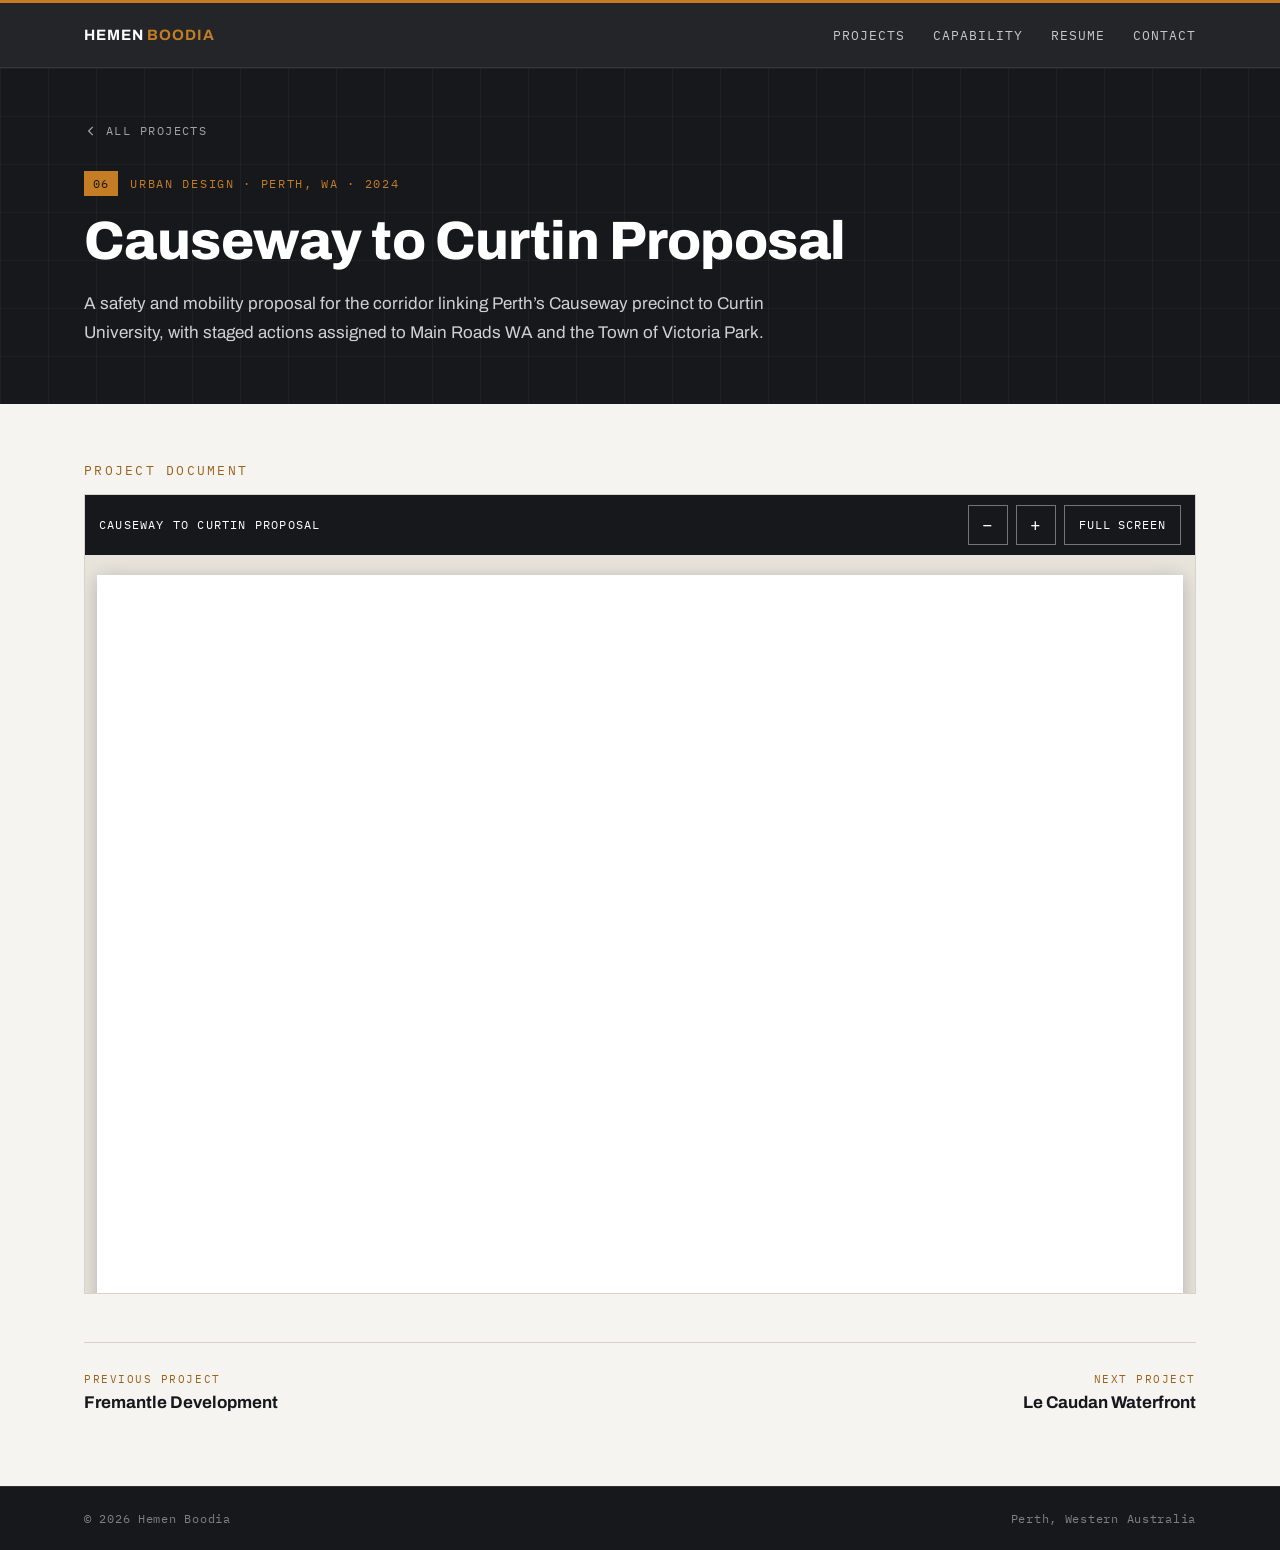
==== projects/causeway-to-curtin-proposal/index.html @ cf230ce2 "Add a dedicated page for each project Eight project pages under projects/<slug>/ with the document r" ====
<!DOCTYPE html>
<html lang="en">
<head>
<meta charset="UTF-8">
<meta name="viewport" content="width=device-width, initial-scale=1.0">
<title>Causeway to Curtin Proposal | Hemen Boodia</title>
<meta name="description" content="A safety and mobility proposal for the corridor linking Perth's Causeway precinct to Curtin University, with staged actions assigned to Main Roads WA and the Town of Victoria Park.">
<meta property="og:title" content="Causeway to Curtin Proposal | Hemen Boodia">
<meta property="og:description" content="A safety and mobility proposal for the corridor linking Perth's Causeway precinct to Curtin University, with staged actions assigned to Main Roads WA and the Town of Victoria Park.">
<meta property="og:type" content="article">
<link rel="icon" href="data:image/svg+xml,%3Csvg xmlns='http://www.w3.org/2000/svg' viewBox='0 0 32 32'%3E%3Crect width='32' height='32' fill='%2316181c'/%3E%3Cpath d='M8 24V10l8-4 8 4v14' stroke='%23c47d24' stroke-width='2.5' fill='none'/%3E%3C/svg%3E">
<link rel="preconnect" href="https://fonts.googleapis.com">
<link rel="preconnect" href="https://fonts.gstatic.com" crossorigin>
<link href="https://fonts.googleapis.com/css2?family=Archivo:wght@400;500;600;700;800&family=IBM+Plex+Mono:wght@400;500&display=swap" rel="stylesheet">
<link rel="stylesheet" href="../../assets/project.css">
</head>
<body>

<header class="nav">
  <div class="wrap nav-inner">
    <a class="nav-name" href="../../index.html">Hemen<span>&nbsp;Boodia</span></a>
    <button class="nav-toggle" id="nav-toggle" aria-expanded="false" aria-controls="site-menu" aria-label="Menu">
      <span></span><span></span><span></span>
    </button>
    <nav class="links" id="site-menu" aria-label="Site">
      <a href="../../index.html#projects">Projects</a>
      <a href="../../index.html#about">Capability</a>
      <a class="doc-link" href="../../assets/Hemen_Boodia_Resume.pdf"
         data-doc-title="Resume, Hemen Boodia"
         data-download="../../assets/Hemen_Boodia_Resume.pdf"
         data-download-label="Download resume">Resume</a>
      <a href="../../index.html#contact">Contact</a>
    </nav>
  </div>
</header>

<main>
  <section class="p-hero" aria-label="Project">
    <div class="wrap">
      <a class="back" href="../../index.html#projects">
        <svg width="14" height="14" viewBox="0 0 24 24" fill="none" stroke="currentColor" stroke-width="2.2" aria-hidden="true"><path d="M15 5l-7 7 7 7"/></svg>
        All projects
      </a>
      <p class="p-tag"><span class="p-no">06</span> Urban Design &middot; Perth, WA &middot; 2024</p>
      <h1>Causeway to Curtin Proposal</h1>
      <p class="lede">A safety and mobility proposal for the corridor linking Perth&rsquo;s Causeway precinct to Curtin University, with staged actions assigned to Main Roads WA and the Town of Victoria Park.</p>
    </div>
  </section>

  <section class="p-main" aria-label="Project content">
    <div class="wrap">
      <div>
        <p class="block-title">Project document</p>
        <div class="doc-panel" data-doc="../../assets/docs/causeway-to-curtin.pdf">
          <div class="doc-toolbar">
            <span class="dt-title">Causeway to Curtin Proposal<span class="dt-count"></span></span>
            <div class="dt-tools">
              <button class="dt-btn dt-zoom-out" aria-label="Zoom out">&minus;</button>
              <button class="dt-btn dt-zoom-in" aria-label="Zoom in">+</button>
              <button class="dt-btn wide dt-fullscreen" aria-label="View document full screen">Full screen</button>
            </div>
          </div>
          <p class="doc-status">Loading document&hellip;</p>
          <div class="doc-pages"></div>
        </div>
      </div>
      <nav class="p-nav" aria-label="Other projects">
        <a class="prev" href="../fremantle-development/"><span class="lbl">Previous project</span><span class="ttl">Fremantle Development</span></a>
        <a class="next" href="../le-caudan-waterfront/"><span class="lbl">Next project</span><span class="ttl">Le Caudan Waterfront</span></a>
      </nav>
    </div>
  </section>
</main>

<footer>
  <div class="wrap">
    <span>&copy; 2026 Hemen Boodia</span>
    <span>Perth, Western Australia</span>
  </div>
</footer>

<div class="doc-viewer" id="doc-viewer" role="dialog" aria-modal="true" aria-label="Document viewer">
  <div class="dv-bar">
    <span class="dv-title" id="dv-title">Document</span>
    <div class="dv-tools">
      <button class="dv-zoom" id="dv-zoom-out" aria-label="Zoom out">&minus;</button>
      <button class="dv-zoom" id="dv-zoom-in" aria-label="Zoom in">+</button>
      <button class="dv-close" id="dv-close" aria-label="Close document">&#10005;</button>
    </div>
  </div>
  <div class="dv-scroll" id="dv-scroll">
    <p class="dv-status" id="dv-status">Loading document&hellip;</p>
    <div class="dv-pages" id="dv-pages"></div>
  </div>
  <a class="dv-dl" id="dv-dl" download hidden>
    <svg width="13" height="13" viewBox="0 0 24 24" fill="none" stroke="currentColor" stroke-width="2" aria-hidden="true"><path d="M12 3v12"/><path d="m7 11 5 5 5-5"/><path d="M4 21h16"/></svg>
    <span id="dv-dl-label">Download</span>
  </a>
</div>

<script type="module" src="../../assets/project.js"></script>
</body>
</html>
---- assets/project.css ----
/* Project page styles. Shares the home page design tokens. */
:root {
  --ink: #16181c;
  --ink-soft: #3a3e45;
  --paper: #f6f4f0;
  --card: #ffffff;
  --line: #d8d3ca;
  --accent: #c47d24;
  --accent-dark: #9c621a;
  --mono: "IBM Plex Mono", ui-monospace, monospace;
  --sans: "Archivo", system-ui, -apple-system, "Segoe UI", sans-serif;
}
* { margin: 0; padding: 0; box-sizing: border-box; }
html { scroll-behavior: smooth; }
@media (prefers-reduced-motion: reduce) {
  html { scroll-behavior: auto; }
  *, *::before, *::after { transition: none !important; animation: none !important; }
}
body {
  font-family: var(--sans);
  background: var(--paper);
  color: var(--ink);
  line-height: 1.6;
  -webkit-font-smoothing: antialiased;
}
img { max-width: 100%; display: block; }
a { color: inherit; }
.wrap { max-width: 1160px; margin: 0 auto; padding: 0 24px; }

/* ---------- Nav ---------- */
header.nav {
  position: sticky; top: 0; z-index: 50;
  background: rgba(22, 24, 28, 0.94);
  backdrop-filter: blur(8px);
  border-bottom: 1px solid rgba(255,255,255,0.08);
  border-top: 3px solid var(--accent);
}
.nav-inner { display: flex; align-items: center; justify-content: space-between; height: 64px; }
.nav-name {
  color: #fff; text-decoration: none;
  font-weight: 700; letter-spacing: 0.06em; font-size: 15px;
  text-transform: uppercase; white-space: nowrap;
}
.nav-name span { color: var(--accent); }
nav.links { display: flex; gap: 28px; }
nav.links a {
  color: rgba(255,255,255,0.75); text-decoration: none;
  font-family: var(--mono); font-size: 12.5px; letter-spacing: 0.08em;
  text-transform: uppercase;
  transition: color 0.15s;
}
nav.links a:hover, nav.links a:focus-visible { color: var(--accent); }
.nav-toggle {
  display: none;
  width: 44px; height: 44px; flex: none;
  background: none; border: 1px solid rgba(255,255,255,0.35);
  cursor: pointer; padding: 0;
  align-items: center; justify-content: center; flex-direction: column; gap: 5px;
}
.nav-toggle span { display: block; width: 20px; height: 2px; background: #fff; transition: transform 0.2s, opacity 0.2s; }
.nav-toggle:hover, .nav-toggle:focus-visible { border-color: var(--accent); }
.nav-toggle[aria-expanded="true"] span:nth-child(1) { transform: translateY(7px) rotate(45deg); }
.nav-toggle[aria-expanded="true"] span:nth-child(2) { opacity: 0; }
.nav-toggle[aria-expanded="true"] span:nth-child(3) { transform: translateY(-7px) rotate(-45deg); }
@media (max-width: 680px) {
  .wrap { padding: 0 18px; }
  .nav-toggle { display: flex; }
  nav.links {
    display: none;
    position: absolute; top: 100%; left: 0; right: 0;
    flex-direction: column; gap: 0;
    background: rgba(22, 24, 28, 0.98);
    border-bottom: 1px solid rgba(255,255,255,0.15);
    padding: 4px 0 10px;
  }
  nav.links.open { display: flex; }
  nav.links a { font-size: 14px; letter-spacing: 0.08em; padding: 15px 24px; border-top: 1px solid rgba(255,255,255,0.08); }
  nav.links a:first-child { border-top: none; }
}

/* ---------- Project header ---------- */
.p-hero {
  background:
    linear-gradient(rgba(255,255,255,0.035) 1px, transparent 1px),
    linear-gradient(90deg, rgba(255,255,255,0.035) 1px, transparent 1px),
    var(--ink);
  background-size: 48px 48px, 48px 48px, auto;
  color: #fff;
  padding: 52px 0 56px;
}
.p-hero .back {
  display: inline-flex; align-items: center; gap: 8px;
  font-family: var(--mono); font-size: 12px; letter-spacing: 0.12em; text-transform: uppercase;
  color: rgba(255,255,255,0.6); text-decoration: none; margin-bottom: 30px;
  transition: color 0.15s;
}
.p-hero .back:hover, .p-hero .back:focus-visible { color: var(--accent); }
.p-hero .back svg { flex: none; }
.p-hero .p-tag {
  font-family: var(--mono); font-size: 12px; letter-spacing: 0.14em;
  text-transform: uppercase; color: var(--accent); margin-bottom: 16px;
  display: flex; align-items: center; gap: 12px; flex-wrap: wrap;
}
.p-tag .p-no { background: var(--accent); color: var(--ink); padding: 3px 9px; letter-spacing: 0.1em; flex: none; }
.p-hero h1 {
  font-size: clamp(30px, 4.6vw, 54px); font-weight: 800; line-height: 1.08;
  letter-spacing: -0.01em; max-width: 900px;
}
.p-hero .lede {
  margin-top: 20px; max-width: 720px;
  font-size: 17px; color: rgba(255,255,255,0.8); line-height: 1.7;
}
.p-hero .actions { margin-top: 30px; display: flex; gap: 12px; flex-wrap: wrap; }
.btn {
  display: inline-flex; align-items: center; gap: 8px;
  padding: 13px 26px; text-decoration: none;
  font-weight: 600; font-size: 14.5px; letter-spacing: 0.03em;
  border: 1px solid transparent; cursor: pointer; font-family: var(--sans);
  transition: background 0.15s, color 0.15s, border-color 0.15s;
}
.btn-solid { background: var(--accent); color: #16181c; }
.btn-solid:hover, .btn-solid:focus-visible { background: #d99334; }
.btn-ghost { border-color: rgba(255,255,255,0.35); color: #fff; background: none; }
.btn-ghost:hover, .btn-ghost:focus-visible { border-color: var(--accent); color: var(--accent); }
.btn svg { flex: none; }

/* ---------- Page body ---------- */
.p-main { padding: 56px 0 72px; }
.p-main > .wrap > * + * { margin-top: 48px; }
.block-title {
  font-family: var(--mono); font-size: 12.5px; letter-spacing: 0.18em;
  text-transform: uppercase; color: var(--accent-dark); margin-bottom: 14px;
}

/* Inline document panel */
.doc-panel { background: var(--card); border: 1px solid var(--line); }
.doc-toolbar {
  display: flex; align-items: center; justify-content: space-between; gap: 12px;
  padding: 10px 14px; background: var(--ink); color: #fff;
}
.dt-title {
  font-family: var(--mono); font-size: 12px; letter-spacing: 0.1em; text-transform: uppercase;
  overflow-wrap: anywhere;
}
.dt-title .dt-count { color: rgba(255,255,255,0.55); margin-left: 10px; }
.dt-tools { display: flex; gap: 8px; flex: none; }
.dt-btn {
  width: 40px; height: 40px; flex: none;
  background: none; border: 1px solid rgba(255,255,255,0.4); color: #fff;
  font-size: 17px; line-height: 1; cursor: pointer; font-family: var(--sans);
}
.dt-btn.wide { width: auto; padding: 0 14px; font-family: var(--mono); font-size: 11.5px; letter-spacing: 0.08em; text-transform: uppercase; }
.dt-btn:hover, .dt-btn:focus-visible { border-color: var(--accent); color: var(--accent); }
.doc-status {
  font-family: var(--mono); font-size: 13px; letter-spacing: 0.06em;
  text-align: center; color: var(--ink-soft); padding: 40px 16px;
}
.doc-status[hidden] { display: none; }
.doc-status a { color: var(--accent-dark); }
.doc-pages {
  background: #e8e4dc; padding: 20px 12px 28px;
  overflow-x: auto; -webkit-overflow-scrolling: touch;
}
.doc-pages .pages-inner { width: max-content; max-width: none; margin: 0 auto; }
.doc-pages canvas {
  display: block; margin: 0 auto 16px; max-width: none; height: auto;
  background: #fff; box-shadow: 0 3px 18px rgba(0,0,0,0.22);
}
@media (min-width: 861px) {
  .doc-pages { max-height: 82vh; overflow: auto; overscroll-behavior: contain; }
}
.doc-panel.fullscreen {
  position: fixed; top: 0; left: 0; width: 100%;
  height: 100vh; height: 100dvh;
  z-index: 200; border: 0; margin: 0;
  display: flex; flex-direction: column;
  background: #101114;
}
.doc-panel.fullscreen .doc-pages {
  flex: 1; max-height: none; overflow: auto; -webkit-overflow-scrolling: touch;
  overscroll-behavior: contain; background: #101114;
}
.doc-panel.fullscreen .doc-pages canvas { box-shadow: 0 4px 28px rgba(0,0,0,0.55); }

/* Video */
.video-block { background: #000; border: 1px solid var(--line); }
.video-block video { display: block; width: 100%; height: auto; }

/* Render grid */
.render-grid { display: grid; grid-template-columns: repeat(3, 1fr); gap: 12px; }
@media (max-width: 700px) { .render-grid { grid-template-columns: repeat(2, 1fr); gap: 8px; } }
.render-grid button {
  padding: 0; border: 1px solid var(--line); background: #e8e4dc; cursor: zoom-in;
  overflow: hidden;
}
.render-grid button img { width: 100%; aspect-ratio: 16 / 9; object-fit: cover; transition: transform 0.35s ease; }
.render-grid button:hover img { transform: scale(1.03); }
.render-grid button:focus-visible { outline: 3px solid var(--accent); outline-offset: 2px; }

/* Previous / next */
.p-nav {
  border-top: 1px solid var(--line); padding-top: 28px;
  display: flex; justify-content: space-between; gap: 16px;
}
.p-nav a { text-decoration: none; display: flex; flex-direction: column; gap: 4px; max-width: 48%; }
.p-nav a.next { margin-left: auto; text-align: right; }
.p-nav .lbl { font-family: var(--mono); font-size: 11px; letter-spacing: 0.14em; text-transform: uppercase; color: var(--accent-dark); }
.p-nav .ttl { font-weight: 700; font-size: 17px; line-height: 1.25; transition: color 0.15s; }
.p-nav a:hover .ttl, .p-nav a:focus-visible .ttl { color: var(--accent-dark); }

footer {
  background: var(--ink); color: rgba(255,255,255,0.45);
  border-top: 1px solid rgba(255,255,255,0.1);
  padding: 22px 0; font-family: var(--mono); font-size: 12px; letter-spacing: 0.06em;
}
footer .wrap { display: flex; justify-content: space-between; flex-wrap: wrap; gap: 8px; }

/* ---------- Lightbox ---------- */
.modal {
  position: fixed; inset: 0; z-index: 100;
  background: rgba(10, 11, 13, 0.92);
  display: none; align-items: center; justify-content: center;
  padding: 4vh 4vw; overflow-y: auto; overscroll-behavior: contain;
}
.modal.open { display: flex; }
.modal-box { width: min(1100px, 100%); margin: auto; }
.modal-top { display: flex; justify-content: space-between; align-items: center; margin-bottom: 12px; color: #fff; }
.modal-top .m-title { font-family: var(--mono); font-size: 13px; letter-spacing: 0.1em; text-transform: uppercase; }
.m-close {
  background: none; border: 1px solid rgba(255,255,255,0.4); color: #fff;
  font-family: var(--mono); font-size: 12px; letter-spacing: 0.08em;
  padding: 8px 16px; cursor: pointer; text-transform: uppercase;
}
.m-close:hover, .m-close:focus-visible { border-color: var(--accent); color: var(--accent); }
.gallery-main { position: relative; background: #000; }
.gallery-main img { width: 100%; aspect-ratio: 16 / 9; object-fit: contain; max-height: 72vh; }
.g-nav {
  position: absolute; top: 50%; transform: translateY(-50%);
  background: rgba(22,24,28,0.8); color: #fff; border: none;
  width: 46px; height: 46px; font-size: 20px; cursor: pointer;
}
.g-nav:hover, .g-nav:focus-visible { background: var(--accent); color: #16181c; }
.g-prev { left: 0; } .g-next { right: 0; }
.g-count {
  position: absolute; bottom: 0; right: 0;
  background: rgba(22,24,28,0.8); color: #fff;
  font-family: var(--mono); font-size: 12px; padding: 6px 12px; letter-spacing: 0.08em;
}

/* ---------- Overlay document viewer (resume) ---------- */
.doc-viewer {
  position: fixed; top: 0; left: 0; width: 100%;
  height: 100vh; height: 100dvh;
  z-index: 200; background: #101114;
  display: none; flex-direction: column;
}
.doc-viewer.open { display: flex; }
.dv-bar {
  flex: none; display: flex; justify-content: space-between; align-items: center; gap: 16px;
  padding: 12px 18px; background: rgba(22, 24, 28, 0.98);
  border-bottom: 1px solid rgba(255,255,255,0.12); color: #fff;
}
.dv-title { font-family: var(--mono); font-size: 12.5px; letter-spacing: 0.1em; text-transform: uppercase; overflow-wrap: anywhere; }
.dv-tools { display: flex; gap: 8px; flex: none; }
.dv-zoom, .dv-close {
  flex: none; background: none; border: 1px solid rgba(255,255,255,0.4); color: #fff;
  width: 44px; height: 44px; font-size: 18px; line-height: 1; cursor: pointer;
}
.dv-zoom:hover, .dv-zoom:focus-visible, .dv-close:hover, .dv-close:focus-visible { border-color: var(--accent); color: var(--accent); }
.dv-scroll { flex: 1; overflow: auto; -webkit-overflow-scrolling: touch; overscroll-behavior: contain; padding: 24px 12px 100px; }
.dv-pages { width: max-content; max-width: none; margin: 0 auto; }
.dv-pages canvas { display: block; margin: 0 auto 18px; max-width: none; height: auto; background: #fff; box-shadow: 0 4px 28px rgba(0,0,0,0.55); }
.dv-status { color: rgba(255,255,255,0.75); text-align: center; font-family: var(--mono); font-size: 13px; letter-spacing: 0.06em; padding: 48px 16px; }
.dv-status[hidden] { display: none; }
.dv-status a { color: var(--accent); }
.dv-dl {
  position: absolute; left: 50%; transform: translateX(-50%);
  bottom: calc(16px + env(safe-area-inset-bottom, 0px));
  background: rgba(22, 24, 28, 0.95); color: #fff;
  border: 1px solid rgba(255,255,255,0.4);
  font-family: var(--mono); font-size: 11.5px; letter-spacing: 0.08em; text-transform: uppercase; white-space: nowrap;
  padding: 9px 16px; text-decoration: none; display: inline-flex; align-items: center; gap: 8px;
}
.dv-dl:hover, .dv-dl:focus-visible { border-color: var(--accent); color: var(--accent); }
.dv-dl[hidden] { display: none; }

/* ---------- Touch targets ---------- */
@media (pointer: coarse) {
  .dt-btn { width: 44px; height: 44px; }
  .dt-btn.wide { width: auto; }
  .m-close { padding: 12px 18px; }
  .dv-dl { padding: 12px 18px; }
  .g-nav { width: 52px; height: 52px; }
}

@media print {
  header.nav, .modal, .doc-viewer, .doc-toolbar, .p-nav, .p-hero .actions { display: none !important; }
  .p-hero { background: #fff !important; color: #000; }
  .p-hero .lede { color: #333; }
  .doc-pages { max-height: none; overflow: visible; background: #fff; }
  footer { background: #fff !important; color: #555; }
}
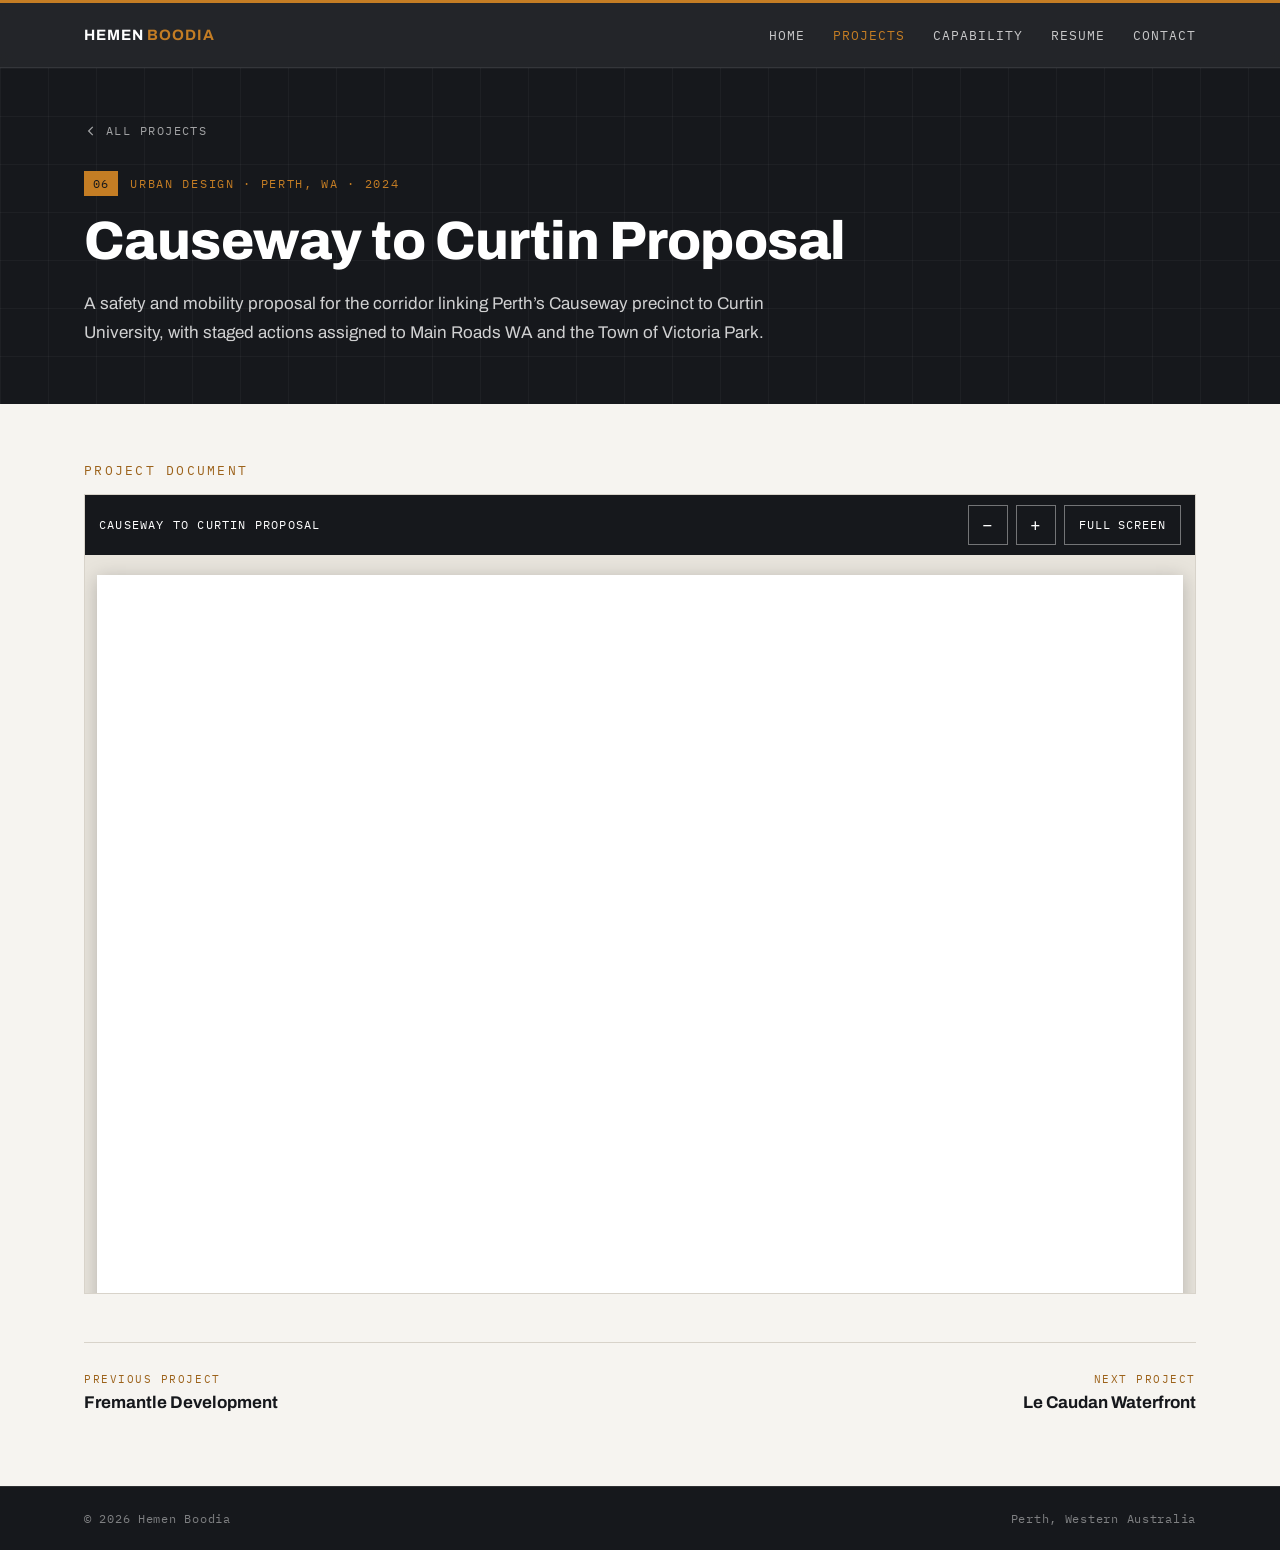
==== commit 2fbfe5c8: "Split the site into Home, Projects, Capability and Contact pages Home is now an overview: hero, thre" ====
--- a/projects/causeway-to-curtin-proposal/index.html
+++ b/projects/causeway-to-curtin-proposal/index.html
@@ -12,7 +12,7 @@
 <link rel="preconnect" href="https://fonts.googleapis.com">
 <link rel="preconnect" href="https://fonts.gstatic.com" crossorigin>
 <link href="https://fonts.googleapis.com/css2?family=Archivo:wght@400;500;600;700;800&family=IBM+Plex+Mono:wght@400;500&display=swap" rel="stylesheet">
-<link rel="stylesheet" href="../../assets/project.css">
+<link rel="stylesheet" href="../../assets/site.css">
 </head>
 <body>
 
@@ -23,13 +23,14 @@
       <span></span><span></span><span></span>
     </button>
     <nav class="links" id="site-menu" aria-label="Site">
-      <a href="../../index.html#projects">Projects</a>
-      <a href="../../index.html#about">Capability</a>
+      <a href="../../index.html">Home</a>
+      <a href="../" aria-current="page">Projects</a>
+      <a href="../../capability/">Capability</a>
       <a class="doc-link" href="../../assets/Hemen_Boodia_Resume.pdf"
          data-doc-title="Resume, Hemen Boodia"
          data-download="../../assets/Hemen_Boodia_Resume.pdf"
          data-download-label="Download resume">Resume</a>
-      <a href="../../index.html#contact">Contact</a>
+      <a href="../../contact/">Contact</a>
     </nav>
   </div>
 </header>
@@ -37,7 +38,7 @@
 <main>
   <section class="p-hero" aria-label="Project">
     <div class="wrap">
-      <a class="back" href="../../index.html#projects">
+      <a class="back" href="../">
         <svg width="14" height="14" viewBox="0 0 24 24" fill="none" stroke="currentColor" stroke-width="2.2" aria-hidden="true"><path d="M15 5l-7 7 7 7"/></svg>
         All projects
       </a>
@@ -98,6 +99,6 @@
   </a>
 </div>
 
-<script type="module" src="../../assets/project.js"></script>
+<script type="module" src="../../assets/site.js"></script>
 </body>
 </html>
--- a/assets/site.css
+++ b/assets/site.css
@@ -0,0 +1,567 @@
+  :root {
+    --ink: #16181c;
+    --ink-soft: #3a3e45;
+    --paper: #f6f4f0;
+    --card: #ffffff;
+    --line: #d8d3ca;
+    --accent: #c47d24;
+    --accent-dark: #9c621a;
+    --mono: "IBM Plex Mono", ui-monospace, monospace;
+    --sans: "Archivo", system-ui, -apple-system, "Segoe UI", sans-serif;
+  }
+  * { margin: 0; padding: 0; box-sizing: border-box; }
+  html { scroll-behavior: smooth; }
+  @media (prefers-reduced-motion: reduce) {
+    html { scroll-behavior: auto; }
+    *, *::before, *::after { transition: none !important; animation: none !important; }
+  }
+  body {
+    font-family: var(--sans);
+    background: var(--paper);
+    color: var(--ink);
+    line-height: 1.6;
+    -webkit-font-smoothing: antialiased;
+  }
+  img { max-width: 100%; display: block; }
+  a { color: inherit; }
+  section { scroll-margin-top: 70px; }
+
+  .wrap { max-width: 1160px; margin: 0 auto; padding: 0 24px; }
+
+  /* ---------- Nav ---------- */
+  header.nav {
+    position: sticky; top: 0; z-index: 50;
+    background: rgba(22, 24, 28, 0.94);
+    backdrop-filter: blur(8px);
+    border-bottom: 1px solid rgba(255,255,255,0.08);
+    border-top: 3px solid var(--accent);
+  }
+  .nav-inner {
+    display: flex; align-items: center; justify-content: space-between;
+    height: 64px;
+  }
+  .nav-name {
+    color: #fff; text-decoration: none;
+    font-weight: 700; letter-spacing: 0.06em; font-size: 15px;
+    text-transform: uppercase; white-space: nowrap;
+  }
+  .nav-name span { color: var(--accent); }
+  nav.links { display: flex; gap: 28px; }
+  nav.links a {
+    color: rgba(255,255,255,0.75); text-decoration: none;
+    font-family: var(--mono); font-size: 12.5px; letter-spacing: 0.08em;
+    text-transform: uppercase;
+    transition: color 0.15s;
+  }
+  nav.links a:hover, nav.links a:focus-visible { color: var(--accent); }
+  .nav-toggle {
+    display: none;
+    width: 44px; height: 44px; flex: none;
+    background: none; border: 1px solid rgba(255,255,255,0.35);
+    cursor: pointer; padding: 0;
+    align-items: center; justify-content: center; flex-direction: column; gap: 5px;
+  }
+  .nav-toggle span { display: block; width: 20px; height: 2px; background: #fff; transition: transform 0.2s, opacity 0.2s; }
+  .nav-toggle:hover, .nav-toggle:focus-visible { border-color: var(--accent); }
+  .nav-toggle[aria-expanded="true"] span:nth-child(1) { transform: translateY(7px) rotate(45deg); }
+  .nav-toggle[aria-expanded="true"] span:nth-child(2) { opacity: 0; }
+  .nav-toggle[aria-expanded="true"] span:nth-child(3) { transform: translateY(-7px) rotate(-45deg); }
+  @media (max-width: 680px) {
+    .wrap { padding: 0 18px; }
+    .nav-toggle { display: flex; }
+    nav.links {
+      display: none;
+      position: absolute; top: 100%; left: 0; right: 0;
+      flex-direction: column; gap: 0;
+      background: rgba(22, 24, 28, 0.98);
+      border-bottom: 1px solid rgba(255,255,255,0.15);
+      padding: 4px 0 10px;
+    }
+    nav.links.open { display: flex; }
+    nav.links a {
+      font-size: 14px; letter-spacing: 0.08em;
+      padding: 15px 24px;
+      border-top: 1px solid rgba(255,255,255,0.08);
+    }
+    nav.links a:first-child { border-top: none; }
+  }
+
+  /* ---------- Hero ---------- */
+  .hero {
+    background:
+      linear-gradient(rgba(255,255,255,0.035) 1px, transparent 1px),
+      linear-gradient(90deg, rgba(255,255,255,0.035) 1px, transparent 1px),
+      var(--ink);
+    background-size: 48px 48px, 48px 48px, auto;
+    color: #fff;
+    padding: 96px 0 88px;
+  }
+  .hero .kicker {
+    font-family: var(--mono); font-size: 13px; letter-spacing: 0.18em;
+    text-transform: uppercase; color: var(--accent); margin-bottom: 20px;
+  }
+  .hero h1 {
+    font-size: clamp(42px, 7vw, 76px);
+    font-weight: 800; line-height: 1.02; letter-spacing: -0.015em;
+    text-transform: uppercase;
+    max-width: 800px;
+  }
+  .hero p.lede {
+    margin-top: 28px; max-width: 660px;
+    font-size: 18px; color: rgba(255,255,255,0.78); line-height: 1.7;
+  }
+  .hero .cta-row { margin-top: 40px; display: flex; gap: 14px; flex-wrap: wrap; }
+  .btn {
+    display: inline-flex; align-items: center; gap: 8px;
+    padding: 13px 26px; text-decoration: none;
+    font-weight: 600; font-size: 14.5px; letter-spacing: 0.03em;
+    border: 1px solid transparent; cursor: pointer;
+    transition: background 0.15s, color 0.15s, border-color 0.15s;
+  }
+  .btn-solid { background: var(--accent); color: #16181c; }
+  .btn-solid:hover, .btn-solid:focus-visible { background: #d99334; }
+  .btn-ghost { border-color: rgba(255,255,255,0.35); color: #fff; }
+  .btn-ghost:hover, .btn-ghost:focus-visible { border-color: var(--accent); color: var(--accent); }
+
+  .hero .scope-row {
+    margin-top: 56px; padding-top: 28px;
+    border-top: 1px solid rgba(255,255,255,0.12);
+    display: flex; flex-wrap: wrap; gap: 10px 34px;
+    font-family: var(--mono); font-size: 12.5px; letter-spacing: 0.1em;
+    text-transform: uppercase; color: rgba(255,255,255,0.55);
+  }
+  .hero .scope-row b { color: rgba(255,255,255,0.85); font-weight: 500; }
+  .hero-photo {
+    width: 160px; height: 160px;
+    border-radius: 50%;
+    object-fit: cover;
+    border: 3px solid var(--accent);
+    margin-bottom: 26px;
+  }
+  @media (min-width: 1080px) {
+    .hero .wrap {
+      display: grid;
+      grid-template-columns: minmax(0, 1fr) auto;
+      grid-template-areas:
+        "kicker kicker"
+        "headline photo"
+        "lede photo"
+        "cta cta"
+        "scope scope";
+      column-gap: 40px;
+    }
+    .hero .kicker { grid-area: kicker; }
+    .hero h1 { grid-area: headline; }
+    .hero p.lede { grid-area: lede; }
+    .hero .cta-row { grid-area: cta; }
+    .hero .scope-row { grid-area: scope; }
+    .hero-photo {
+      grid-area: photo;
+      width: 320px; height: 320px;
+      align-self: center; justify-self: end;
+      margin-bottom: 0;
+    }
+  }
+  @media (max-width: 400px) {
+    .hero { padding: 72px 0 64px; }
+    .hero h1 { font-size: 36px; }
+  }
+
+  /* ---------- Section shells ---------- */
+  section.block { padding: 88px 0; }
+  .sec-head { margin-bottom: 56px; }
+  .sec-head .kicker {
+    font-family: var(--mono); font-size: 12.5px; letter-spacing: 0.18em;
+    text-transform: uppercase; color: var(--accent-dark); margin-bottom: 12px;
+  }
+  .sec-head h2 {
+    font-size: clamp(28px, 4vw, 42px); font-weight: 700;
+    letter-spacing: -0.01em; text-transform: uppercase;
+  }
+
+  /* ---------- Projects ---------- */
+  #projects { padding-top: 96px; }
+  .project {
+    display: grid; grid-template-columns: 7fr 5fr; gap: 48px;
+    align-items: center;
+    padding: 48px 0;
+    border-top: 1px solid var(--line);
+  }
+  .project:last-of-type { border-bottom: 1px solid var(--line); }
+  .project.flip .p-media { order: 2; }
+  .project.flip .p-body { order: 1; }
+  @media (max-width: 860px) {
+    .project { grid-template-columns: 1fr; gap: 24px; }
+    .project.flip .p-media { order: 0; }
+    .project.flip .p-body { order: 1; }
+  }
+  .p-media {
+    position: relative; overflow: hidden; background: #e8e4dc;
+    border: 1px solid var(--line);
+  }
+  .p-media a.media-link { display: block; }
+  .p-media a.media-link:focus-visible { outline: 3px solid var(--accent); outline-offset: -3px; }
+  .p-media img {
+    width: 100%; aspect-ratio: 16 / 10; object-fit: cover; object-position: top;
+    transition: transform 0.35s ease;
+  }
+  .p-media.wide img { aspect-ratio: 16 / 9; }
+  .p-media.doc { background: #fff; }
+  .p-media.doc img {
+    aspect-ratio: auto; height: auto; max-height: 640px;
+    object-fit: contain; object-position: center top;
+  }
+  .project:hover .p-media img { transform: scale(1.025); }
+  .project:hover .p-media.doc img { transform: none; }
+  .p-body .p-tag {
+    font-family: var(--mono); font-size: 12px; letter-spacing: 0.14em;
+    text-transform: uppercase; color: var(--accent-dark); margin-bottom: 10px;
+    display: flex; align-items: center; gap: 12px; flex-wrap: wrap;
+  }
+  .p-tag .p-no {
+    background: var(--ink); color: var(--accent);
+    padding: 3px 9px; letter-spacing: 0.1em; flex: none;
+  }
+  .p-body h3 {
+    font-size: clamp(22px, 2.6vw, 30px); font-weight: 700; line-height: 1.15;
+    margin-bottom: 14px;
+  }
+  .p-body h3 a { text-decoration: none; transition: color 0.15s; }
+  .p-body h3 a:hover, .p-body h3 a:focus-visible { color: var(--accent-dark); }
+  .p-body p { color: var(--ink-soft); font-size: 15.5px; max-width: 46ch; }
+  .p-actions { margin-top: 22px; display: flex; flex-wrap: wrap; gap: 10px; }
+  .p-btn {
+    display: inline-flex; align-items: center; gap: 7px;
+    font-size: 13.5px; font-weight: 600; letter-spacing: 0.02em;
+    padding: 10px 18px; text-decoration: none; cursor: pointer;
+    border: 1px solid var(--ink); color: var(--ink); background: transparent;
+    font-family: var(--sans);
+    transition: background 0.15s, color 0.15s;
+  }
+  .p-btn:hover, .p-btn:focus-visible { background: var(--ink); color: #fff; }
+  .p-btn.primary { background: var(--ink); color: #fff; }
+  .p-btn.primary:hover, .p-btn.primary:focus-visible { background: var(--accent-dark); border-color: var(--accent-dark); }
+  .p-btn svg { flex: none; }
+
+  /* ---------- About ---------- */
+  #about { background: #fff; border-top: 1px solid var(--line); border-bottom: 1px solid var(--line); }
+  .about-grid { display: grid; grid-template-columns: 5fr 7fr; gap: 56px; align-items: start; }
+  @media (max-width: 860px) { .about-grid { grid-template-columns: 1fr; gap: 28px; } }
+  .about-grid .lead {
+    font-size: clamp(20px, 2.4vw, 26px); font-weight: 600; line-height: 1.4;
+    border-left: 3px solid var(--accent); padding-left: 22px;
+  }
+  .about-copy p { color: var(--ink-soft); margin-bottom: 18px; font-size: 16px; }
+  .about-copy p.edu { color: var(--ink); }
+  .cap-list {
+    margin-top: 28px; display: grid; grid-template-columns: 1fr 1fr; gap: 12px 28px;
+    list-style: none;
+  }
+  @media (max-width: 560px) { .cap-list { grid-template-columns: 1fr; } }
+  .cap-list li {
+    font-family: var(--mono); font-size: 13px; letter-spacing: 0.04em;
+    padding: 10px 0; border-bottom: 1px solid var(--line);
+    display: flex; align-items: center; gap: 10px;
+  }
+  .cap-list li::before { content: ""; width: 8px; height: 8px; background: var(--accent); flex: none; }
+  .cap-list.soft li::before { background: var(--ink); }
+
+  /* ---------- Contact ---------- */
+  #contact { background: var(--ink); color: #fff; }
+  #contact .sec-head .kicker { color: var(--accent); }
+  #contact .sec-head { margin-bottom: 32px; }
+  .contact-grid { display: flex; flex-wrap: wrap; gap: 20px 56px; align-items: center; }
+  .contact-grid p.big { font-size: 19px; color: rgba(255,255,255,0.8); max-width: 520px; }
+  .contact-items { display: flex; flex-direction: column; gap: 14px; }
+  .contact-items a, .contact-items span {
+    font-family: var(--mono); font-size: 14.5px; letter-spacing: 0.03em;
+    color: #fff; text-decoration: none;
+    display: inline-flex; align-items: center; gap: 12px;
+  }
+  .contact-items a:hover, .contact-items a:focus-visible { color: var(--accent); }
+  .contact-items svg { color: var(--accent); flex: none; }
+
+  footer {
+    background: var(--ink); color: rgba(255,255,255,0.45);
+    border-top: 1px solid rgba(255,255,255,0.1);
+    padding: 22px 0; font-family: var(--mono); font-size: 12px; letter-spacing: 0.06em;
+  }
+  footer .wrap { display: flex; justify-content: space-between; flex-wrap: wrap; gap: 8px; }
+
+  /* ---------- Modals ---------- */
+  .modal {
+    position: fixed; inset: 0; z-index: 100;
+    background: rgba(10, 11, 13, 0.92);
+    display: none; align-items: center; justify-content: center;
+    padding: 4vh 4vw;
+    overflow-y: auto;
+    overscroll-behavior: contain;
+  }
+  .modal.open { display: flex; }
+  .modal-box { width: min(1100px, 100%); margin: auto; }
+  .gallery-main img { max-height: 72vh; }
+  .modal-top {
+    display: flex; justify-content: space-between; align-items: center;
+    margin-bottom: 12px; color: #fff;
+  }
+  .modal-top .m-title { font-family: var(--mono); font-size: 13px; letter-spacing: 0.1em; text-transform: uppercase; }
+  .m-close {
+    background: none; border: 1px solid rgba(255,255,255,0.4); color: #fff;
+    font-family: var(--mono); font-size: 12px; letter-spacing: 0.08em;
+    padding: 8px 16px; cursor: pointer; text-transform: uppercase;
+  }
+  .m-close:hover, .m-close:focus-visible { border-color: var(--accent); color: var(--accent); }
+  .video-frame { width: 100%; background: #000; }
+  .video-frame video {
+    display: block; width: 100%; height: auto;
+    max-height: calc(100vh - 150px);
+    max-height: calc(100dvh - 150px);
+    background: #000;
+  }
+
+  .gallery-main { position: relative; background: #000; }
+  .gallery-main img { width: 100%; aspect-ratio: 16 / 9; object-fit: contain; }
+  .g-nav {
+    position: absolute; top: 50%; transform: translateY(-50%);
+    background: rgba(22,24,28,0.8); color: #fff; border: none;
+    width: 46px; height: 46px; font-size: 20px; cursor: pointer;
+  }
+  .g-nav:hover, .g-nav:focus-visible { background: var(--accent); color: #16181c; }
+  .g-prev { left: 0; } .g-next { right: 0; }
+  .g-count {
+    position: absolute; bottom: 0; right: 0;
+    background: rgba(22,24,28,0.8); color: #fff;
+    font-family: var(--mono); font-size: 12px; padding: 6px 12px; letter-spacing: 0.08em;
+  }
+  .g-thumbs {
+    display: grid; grid-template-columns: repeat(10, 1fr); gap: 6px; margin-top: 8px;
+  }
+  @media (max-width: 700px) { .g-thumbs { grid-template-columns: repeat(5, 1fr); } }
+  .g-thumbs button {
+    padding: 0; border: 2px solid transparent; cursor: pointer; background: none;
+    opacity: 0.55; transition: opacity 0.15s;
+  }
+  .g-thumbs button img { aspect-ratio: 16 / 9; object-fit: cover; width: 100%; }
+  .g-thumbs button.active, .g-thumbs button:hover { opacity: 1; border-color: var(--accent); }
+
+  /* ---------- Document viewer ---------- */
+  .doc-viewer {
+    position: fixed; top: 0; left: 0; width: 100%;
+    height: 100vh; height: 100dvh;
+    z-index: 200;
+    background: #101114;
+    display: none; flex-direction: column;
+  }
+  .doc-viewer.open { display: flex; }
+  .dv-bar {
+    flex: none;
+    display: flex; justify-content: space-between; align-items: center; gap: 16px;
+    padding: 12px 18px;
+    background: rgba(22, 24, 28, 0.98);
+    border-bottom: 1px solid rgba(255,255,255,0.12);
+    color: #fff;
+  }
+  .dv-title {
+    font-family: var(--mono); font-size: 12.5px; letter-spacing: 0.1em;
+    text-transform: uppercase;
+    overflow-wrap: anywhere;
+  }
+  .dv-tools { display: flex; gap: 8px; flex: none; }
+  .dv-zoom, .dv-close {
+    flex: none;
+    background: none; border: 1px solid rgba(255,255,255,0.4); color: #fff;
+    width: 44px; height: 44px; font-size: 18px; line-height: 1;
+    cursor: pointer;
+  }
+  .dv-zoom:hover, .dv-zoom:focus-visible,
+  .dv-close:hover, .dv-close:focus-visible { border-color: var(--accent); color: var(--accent); }
+  .dv-scroll {
+    flex: 1; overflow: auto; -webkit-overflow-scrolling: touch;
+    overscroll-behavior: contain;
+    padding: 24px 12px 100px;
+  }
+  .dv-dl {
+    position: absolute; left: 50%; transform: translateX(-50%);
+    bottom: calc(16px + env(safe-area-inset-bottom, 0px));
+    background: rgba(22, 24, 28, 0.95); color: #fff;
+    border: 1px solid rgba(255,255,255,0.4);
+    font-family: var(--mono); font-size: 11.5px; letter-spacing: 0.08em;
+    text-transform: uppercase; white-space: nowrap;
+    padding: 9px 16px; text-decoration: none;
+    display: inline-flex; align-items: center; gap: 8px;
+  }
+  .dv-dl:hover, .dv-dl:focus-visible { border-color: var(--accent); color: var(--accent); }
+  .dv-dl[hidden] { display: none; }
+  .dv-pages { width: max-content; max-width: none; margin: 0 auto; }
+  .dv-pages canvas {
+    display: block; margin: 0 auto 18px; max-width: none; height: auto;
+    background: #fff; box-shadow: 0 4px 28px rgba(0,0,0,0.55);
+  }
+  .dv-status {
+    color: rgba(255,255,255,0.75); text-align: center;
+    font-family: var(--mono); font-size: 13px; letter-spacing: 0.06em;
+    padding: 48px 16px;
+  }
+  .dv-status a { color: var(--accent); }
+
+  /* ---------- Touch targets ---------- */
+  @media (pointer: coarse) {
+    .p-btn { padding: 13px 20px; }
+    .m-close { padding: 12px 18px; }
+    .dv-dl { padding: 12px 18px; }
+    .g-nav { width: 52px; height: 52px; }
+    .contact-items { gap: 18px; }
+  }
+
+  /* ---------- Print ---------- */
+  @media print {
+    header.nav, .modal, .doc-viewer, .hero .cta-row, button.p-btn { display: none !important; }
+    .hero { background: #fff !important; color: #000; padding: 24px 0; }
+    .hero p.lede { color: #333; }
+    .hero .scope-row { color: #555; border-color: #ccc; }
+    .hero .scope-row b { color: #000; }
+    #contact, footer { background: #fff !important; color: #000; }
+    #contact .contact-grid p.big { color: #333; }
+    .contact-items a, .contact-items span { color: #000; }
+    #contact .sec-head .kicker, .hero .kicker { color: var(--accent-dark); }
+    a.p-btn { border-color: #000; color: #000; background: none !important; }
+    .project { break-inside: avoid; }
+    footer { color: #555; border-top: 1px solid #ccc; }
+  }
+
+  /* ---------- Multi-page additions ---------- */
+  nav.links a[aria-current="page"] { color: var(--accent); }
+  .sec-head.split {
+    display: flex; align-items: flex-end; justify-content: space-between; gap: 16px; flex-wrap: wrap;
+  }
+  .sec-head.split .sec-link {
+    font-family: var(--mono); font-size: 12px; letter-spacing: 0.12em; text-transform: uppercase;
+    color: var(--accent-dark); text-decoration: none; padding-bottom: 6px;
+    border-bottom: 1px solid var(--accent); transition: color 0.15s, border-color 0.15s;
+  }
+  .sec-head.split .sec-link:hover, .sec-head.split .sec-link:focus-visible { color: var(--ink); border-color: var(--ink); }
+  .more-row { margin-top: 40px; display: flex; gap: 12px; flex-wrap: wrap; }
+
+  /* Featured project cards (home) */
+  .feat-grid { display: grid; grid-template-columns: repeat(3, 1fr); gap: 28px; }
+  @media (max-width: 900px) { .feat-grid { grid-template-columns: 1fr; gap: 36px; } }
+  .feat { display: flex; flex-direction: column; }
+  .feat .p-media { position: relative; overflow: hidden; background: #e8e4dc; border: 1px solid var(--line); }
+  .feat .p-media a { display: block; }
+  .feat .p-media a:focus-visible { outline: 3px solid var(--accent); outline-offset: -3px; }
+  .feat .p-media img {
+    width: 100%; aspect-ratio: 16 / 10; object-fit: cover; object-position: top;
+    transition: transform 0.35s ease;
+  }
+  .feat:hover .p-media img { transform: scale(1.025); }
+  .feat .p-body { padding-top: 18px; display: flex; flex-direction: column; flex: 1; }
+  .feat .p-body h3 { font-size: clamp(20px, 2vw, 24px); }
+  .feat .p-body p { font-size: 15px; max-width: none; }
+  .feat .p-actions { margin-top: auto; padding-top: 18px; }
+
+  /* ---------- Project pages ---------- */
+  .p-hero {
+    background:
+      linear-gradient(rgba(255,255,255,0.035) 1px, transparent 1px),
+      linear-gradient(90deg, rgba(255,255,255,0.035) 1px, transparent 1px),
+      var(--ink);
+    background-size: 48px 48px, 48px 48px, auto;
+    color: #fff;
+    padding: 52px 0 56px;
+  }
+  .p-hero .back {
+    display: inline-flex; align-items: center; gap: 8px;
+    font-family: var(--mono); font-size: 12px; letter-spacing: 0.12em; text-transform: uppercase;
+    color: rgba(255,255,255,0.6); text-decoration: none; margin-bottom: 30px;
+    transition: color 0.15s;
+  }
+  .p-hero .back:hover, .p-hero .back:focus-visible { color: var(--accent); }
+  .p-hero .back svg { flex: none; }
+  .p-hero .p-tag {
+    font-family: var(--mono); font-size: 12px; letter-spacing: 0.14em;
+    text-transform: uppercase; color: var(--accent); margin-bottom: 16px;
+    display: flex; align-items: center; gap: 12px; flex-wrap: wrap;
+  }
+  .p-hero .p-tag .p-no { background: var(--accent); color: var(--ink); padding: 3px 9px; letter-spacing: 0.1em; flex: none; }
+  .p-hero h1 {
+    font-size: clamp(30px, 4.6vw, 54px); font-weight: 800; line-height: 1.08;
+    letter-spacing: -0.01em; max-width: 900px; text-transform: none;
+  }
+  .p-hero .lede { margin-top: 20px; max-width: 720px; font-size: 17px; color: rgba(255,255,255,0.8); line-height: 1.7; }
+  .p-hero .actions { margin-top: 30px; display: flex; gap: 12px; flex-wrap: wrap; }
+  .p-hero .btn-ghost { background: none; }
+  .p-main { padding: 56px 0 72px; }
+  .p-main > .wrap > * + * { margin-top: 48px; }
+  .block-title {
+    font-family: var(--mono); font-size: 12.5px; letter-spacing: 0.18em;
+    text-transform: uppercase; color: var(--accent-dark); margin-bottom: 14px;
+  }
+  .doc-panel { background: var(--card); border: 1px solid var(--line); }
+  .doc-toolbar {
+    display: flex; align-items: center; justify-content: space-between; gap: 12px;
+    padding: 10px 14px; background: var(--ink); color: #fff;
+  }
+  .dt-title { font-family: var(--mono); font-size: 12px; letter-spacing: 0.1em; text-transform: uppercase; overflow-wrap: anywhere; }
+  .dt-title .dt-count { color: rgba(255,255,255,0.55); margin-left: 10px; }
+  .dt-tools { display: flex; gap: 8px; flex: none; }
+  .dt-btn {
+    width: 40px; height: 40px; flex: none;
+    background: none; border: 1px solid rgba(255,255,255,0.4); color: #fff;
+    font-size: 17px; line-height: 1; cursor: pointer; font-family: var(--sans);
+  }
+  .dt-btn.wide { width: auto; padding: 0 14px; font-family: var(--mono); font-size: 11.5px; letter-spacing: 0.08em; text-transform: uppercase; }
+  .dt-btn:hover, .dt-btn:focus-visible { border-color: var(--accent); color: var(--accent); }
+  .doc-status {
+    font-family: var(--mono); font-size: 13px; letter-spacing: 0.06em;
+    text-align: center; color: var(--ink-soft); padding: 40px 16px;
+  }
+  .doc-status[hidden] { display: none; }
+  .doc-status a { color: var(--accent-dark); }
+  .doc-pages {
+    background: #e8e4dc; padding: 20px 12px 28px;
+    overflow-x: auto; -webkit-overflow-scrolling: touch;
+  }
+  .doc-pages .pages-inner { width: max-content; max-width: none; margin: 0 auto; }
+  .doc-pages canvas {
+    display: block; margin: 0 auto 16px; max-width: none; height: auto;
+    background: #fff; box-shadow: 0 3px 18px rgba(0,0,0,0.22);
+  }
+  @media (min-width: 861px) {
+    .doc-pages { max-height: 82vh; overflow: auto; overscroll-behavior: contain; }
+  }
+  .doc-panel.fullscreen {
+    position: fixed; top: 0; left: 0; width: 100%;
+    height: 100vh; height: 100dvh;
+    z-index: 200; border: 0; margin: 0;
+    display: flex; flex-direction: column;
+    background: #101114;
+  }
+  .doc-panel.fullscreen .doc-pages {
+    flex: 1; max-height: none; overflow: auto; -webkit-overflow-scrolling: touch;
+    overscroll-behavior: contain; background: #101114;
+  }
+  .doc-panel.fullscreen .doc-pages canvas { box-shadow: 0 4px 28px rgba(0,0,0,0.55); }
+  .video-block { background: #000; border: 1px solid var(--line); }
+  .video-block video { display: block; width: 100%; height: auto; }
+  .render-grid { display: grid; grid-template-columns: repeat(3, 1fr); gap: 12px; }
+  @media (max-width: 700px) { .render-grid { grid-template-columns: repeat(2, 1fr); gap: 8px; } }
+  .render-grid button { padding: 0; border: 1px solid var(--line); background: #e8e4dc; cursor: zoom-in; overflow: hidden; }
+  .render-grid button img { width: 100%; aspect-ratio: 16 / 9; object-fit: cover; transition: transform 0.35s ease; }
+  .render-grid button:hover img { transform: scale(1.03); }
+  .render-grid button:focus-visible { outline: 3px solid var(--accent); outline-offset: 2px; }
+  .p-nav { border-top: 1px solid var(--line); padding-top: 28px; display: flex; justify-content: space-between; gap: 16px; }
+  .p-nav a { text-decoration: none; display: flex; flex-direction: column; gap: 4px; max-width: 48%; }
+  .p-nav a.next { margin-left: auto; text-align: right; }
+  .p-nav .lbl { font-family: var(--mono); font-size: 11px; letter-spacing: 0.14em; text-transform: uppercase; color: var(--accent-dark); }
+  .p-nav .ttl { font-weight: 700; font-size: 17px; line-height: 1.25; transition: color 0.15s; }
+  .p-nav a:hover .ttl, .p-nav a:focus-visible .ttl { color: var(--accent-dark); }
+  @media (pointer: coarse) {
+    .dt-btn { width: 44px; height: 44px; }
+    .dt-btn.wide { width: auto; }
+  }
+  @media print {
+    .doc-toolbar, .p-nav, .p-hero .actions { display: none !important; }
+    .p-hero { background: #fff !important; color: #000; }
+    .p-hero .lede { color: #333; }
+    .doc-pages { max-height: none; overflow: visible; background: #fff; }
+  }
